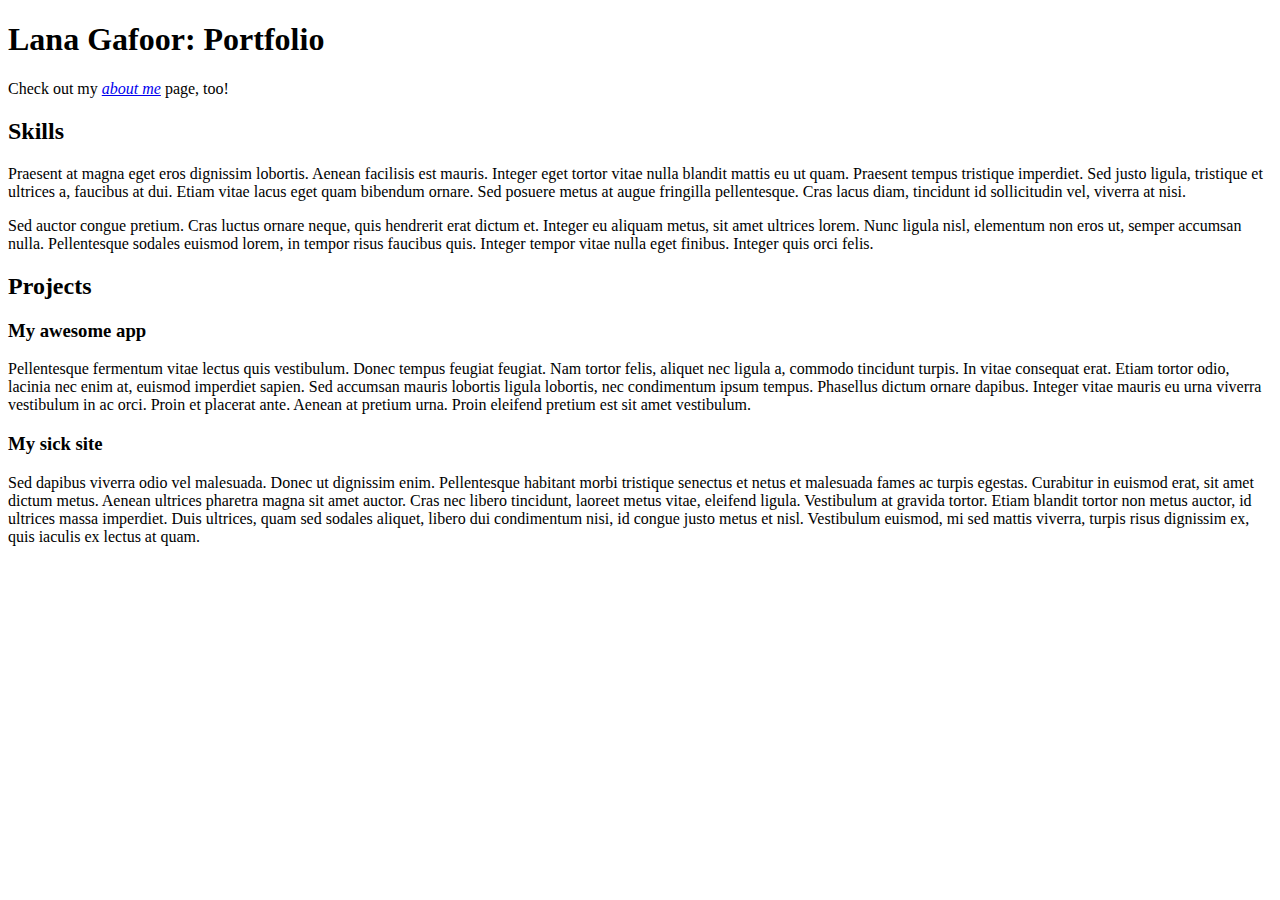
==== portfolio.html @ 71f72f9a "updated the name in portfolio and index" ====
<!DOCTYPE html>
<html lang="en">
  <head>
    <meta charset="UTF-8" />
    <meta name="viewport" content="width=device-width, initial-scale=1.0" />
    <link rel="stylesheet" href="./styles/main.css" />
    <title>Portfolio</title>
  </head>
  <body>
    <h1>Lana Gafoor: Portfolio</h1>

    <nav>
      <p>
        Check out my <a href="./index.html"><em>about me</em></a> page, too!
      </p>
    </nav>

    <section>
      <h2>Skills</h2>

      <p>
        Praesent at magna eget eros dignissim lobortis. Aenean facilisis est
        mauris. Integer eget tortor vitae nulla blandit mattis eu ut quam.
        Praesent tempus tristique imperdiet. Sed justo ligula, tristique et
        ultrices a, faucibus at dui. Etiam vitae lacus eget quam bibendum
        ornare. Sed posuere metus at augue fringilla pellentesque. Cras lacus
        diam, tincidunt id sollicitudin vel, viverra at nisi.
      </p>

      <p>
        Sed auctor congue pretium. Cras luctus ornare neque, quis hendrerit erat
        dictum et. Integer eu aliquam metus, sit amet ultrices lorem. Nunc
        ligula nisl, elementum non eros ut, semper accumsan nulla. Pellentesque
        sodales euismod lorem, in tempor risus faucibus quis. Integer tempor
        vitae nulla eget finibus. Integer quis orci felis.
      </p>
    </section>

    <section>
      <h2>Projects</h2>

      <div class="project">
        <h3>My awesome app</h3>

        <p>
          Pellentesque fermentum vitae lectus quis vestibulum. Donec tempus
          feugiat feugiat. Nam tortor felis, aliquet nec ligula a, commodo
          tincidunt turpis. In vitae consequat erat. Etiam tortor odio, lacinia
          nec enim at, euismod imperdiet sapien. Sed accumsan mauris lobortis
          ligula lobortis, nec condimentum ipsum tempus. Phasellus dictum ornare
          dapibus. Integer vitae mauris eu urna viverra vestibulum in ac orci.
          Proin et placerat ante. Aenean at pretium urna. Proin eleifend pretium
          est sit amet vestibulum.
        </p>
      </div>

      <div class="project">
        <h3>My sick site</h3>

        <p>
          Sed dapibus viverra odio vel malesuada. Donec ut dignissim enim.
          Pellentesque habitant morbi tristique senectus et netus et malesuada
          fames ac turpis egestas. Curabitur in euismod erat, sit amet dictum
          metus. Aenean ultrices pharetra magna sit amet auctor. Cras nec libero
          tincidunt, laoreet metus vitae, eleifend ligula. Vestibulum at gravida
          tortor. Etiam blandit tortor non metus auctor, id ultrices massa
          imperdiet. Duis ultrices, quam sed sodales aliquet, libero dui
          condimentum nisi, id congue justo metus et nisl. Vestibulum euismod,
          mi sed mattis viverra, turpis risus dignissim ex, quis iaculis ex
          lectus at quam.
        </p>
      </div>
    </section>
  </body>
</html>
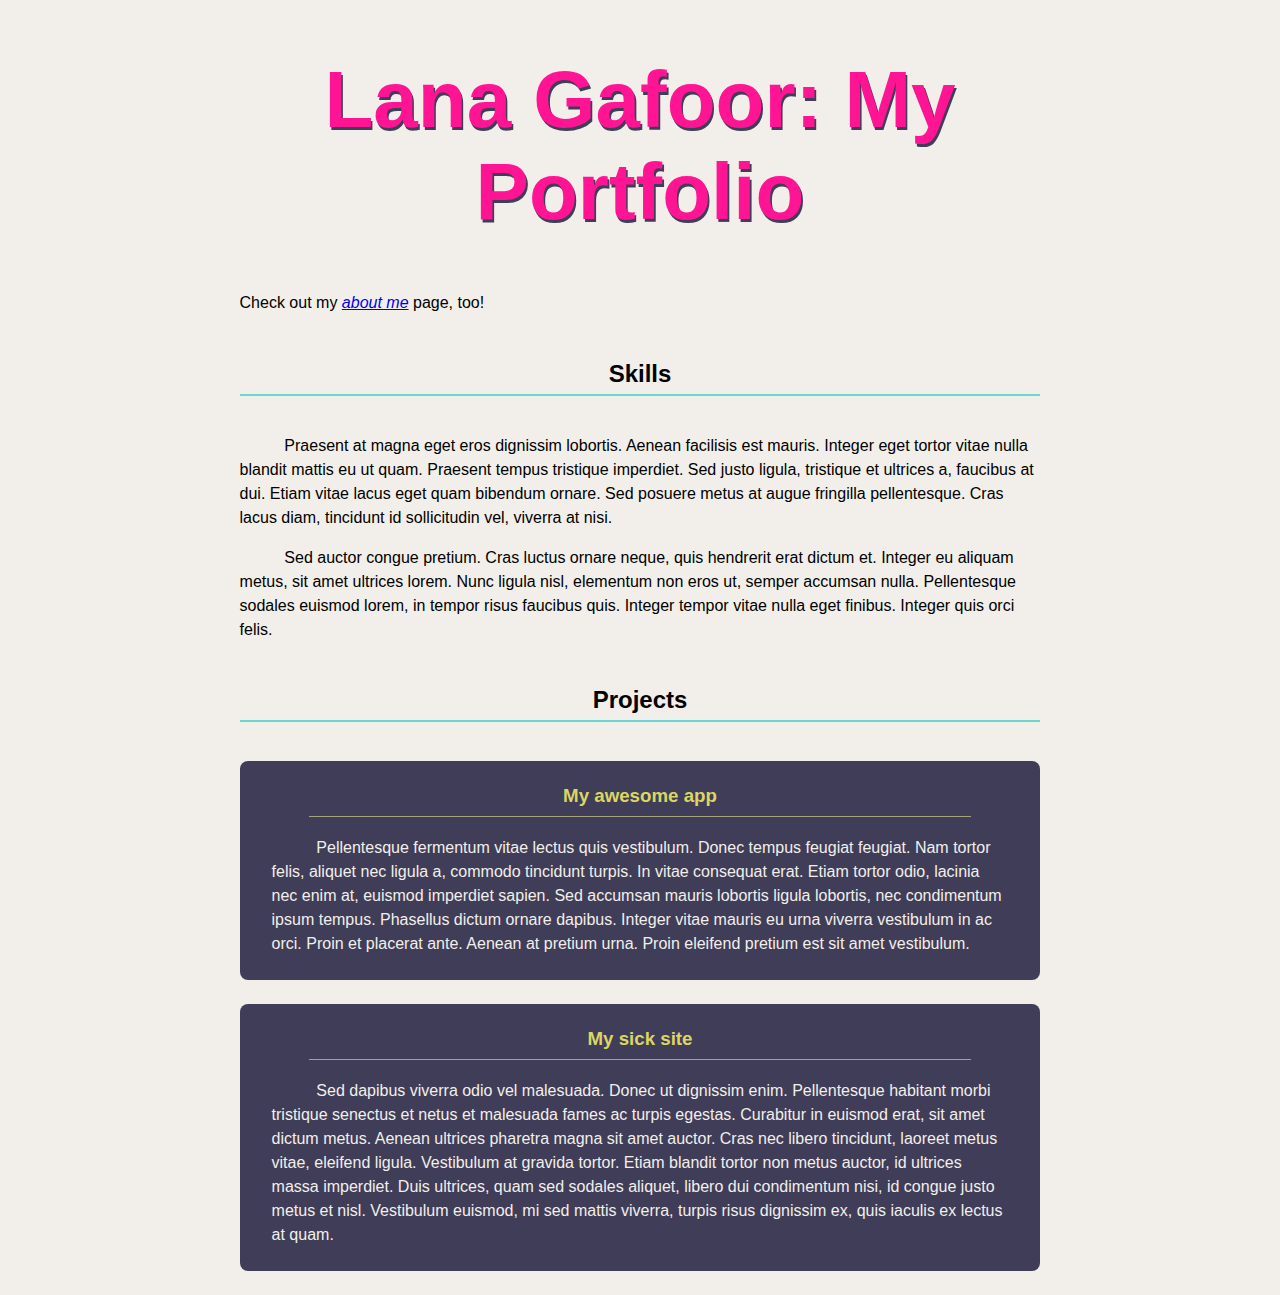
==== commit fe428346: "update portfolio h1" ====
--- a/portfolio.html
+++ b/portfolio.html
@@ -7,7 +7,7 @@
     <title>Portfolio</title>
   </head>
   <body>
-    <h1>Lana Gafoor: Portfolio</h1>
+    <h1>Lana Gafoor: My Portfolio</h1>
 
     <nav>
       <p>
--- a/styles/main.css
+++ b/styles/main.css
@@ -0,0 +1,60 @@
+/*
+ * https://coolors.co/f2efea-fc7753-66d7d1-403d58-dbd56e
+ *
+ * #F2EFEA - Isabelline
+ * #FC7753 - Coral
+ * #66D7D1 - Tiffany Blue
+ * #403D58 - English Violet
+ * #DBD56E - Straw
+ */
+
+:root {
+    font-family: sans-serif;
+    background-color: #F2EFEA;
+    color: black;
+}
+
+body {
+    max-width: 90ch;
+    margin: 0 auto;
+    line-height: 1.5;
+}
+
+h1, h2, h3 {
+    text-align: center;
+    line-height: normal;
+}
+
+h1 {
+    font-size: 5em;
+    font-weight: 900;
+    text-shadow: 0.02em 0.04em #403D58;
+    color: deeppink;
+}
+
+h2 {
+    border-bottom: 0.1em solid #66D7D1;
+    padding: 0.25em;
+    margin: 1.6em 0;
+}
+
+section p {
+    text-indent: 2.8em;
+}
+
+.project {
+    background-color: #403D58;
+    color: #F2EFEA;
+    padding: 0.5em 2em;
+    border-radius: 0.5em;
+    margin-bottom: 1.5em;
+}
+
+.project h3 {
+    color: #DBD563;
+    margin-top: 1rem;
+    margin-left: 2em;
+    margin-right: 2em;
+    border-bottom: 0.1em solid #a6a57a;
+    padding-bottom: 0.5em;
+}
